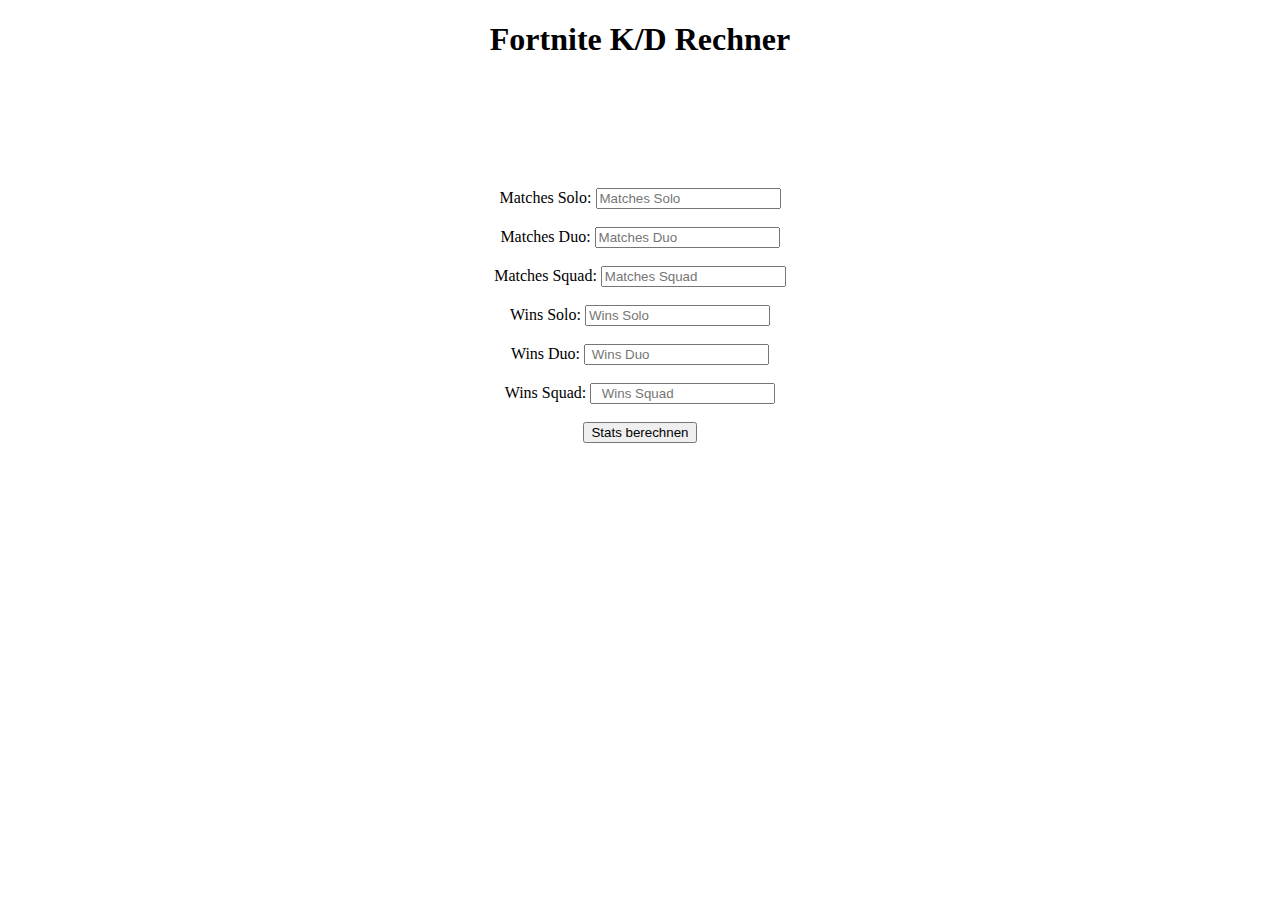
==== index.html @ 86a214c1 "Rename jonas.html to index.html" ====
<!DOCTYPE html>
<html style="height: 100%">

</html>

<head>
    <meta charset="utf-8">
    <title>Fortnite K/D Rechner </title>
    <link href="../jonas/jonas.css" rel="stylesheet" type="text/css" />
    
</head>
<center>
    <body class="bodyadmin" style="background-color: white; height: 100%">
        <section class="form-wrap">
            <h1>Fortnite K/D Rechner</h1>
            <form id="kdrechner" onsubmit="calculateKD(); return false">
                <br><br>  <br><br>
                <br><br>
    
                  Matches Solo: <input type="text" id="matchesSolo" placeholder="Matches Solo" > <br><br>
                   Matches Duo: <input type="text" id="matchesDuo" placeholder="Matches Duo" > <br><br>
                   Matches Squad: <input type="text" id="matchesSquad" placeholder="Matches Squad" > <br><br>
                   
                  Wins Solo: <input type="text" id="wSolo" placeholder="Wins Solo" > <br><br>
                  Wins Duo: <input type="text" id="wDuo" placeholder=" Wins Duo" > <br><br>
                  Wins Squad: <input type="text" id="wSquad" placeholder="  Wins Squad" > <br><br>
                  <input type="submit" value="Stats berechnen">
                        </form>
                      
                </div><br><br>
                <br><br>
               
                <p id="test"></p>
        
        </section>
</center>
<script src="https://code.jquery.com/jquery-3.1.1.min.js"></script>
<script src="../jonas/jonas.js"></script>
</body>
</html>
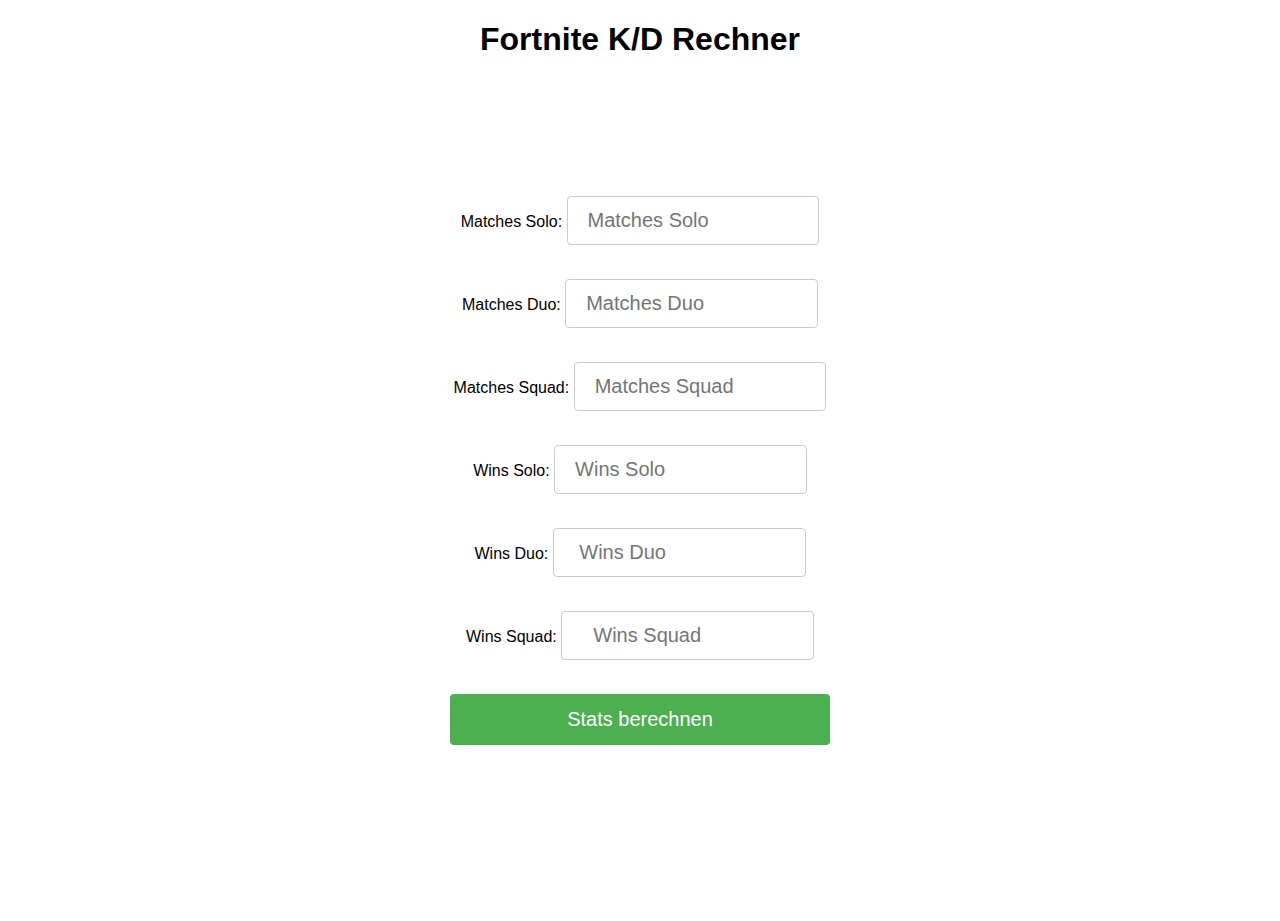
==== commit b0ff7673: "Update index.html" ====
--- a/index.html
+++ b/index.html
@@ -6,7 +6,7 @@
 <head>
     <meta charset="utf-8">
     <title>Fortnite K/D Rechner </title>
-    <link href="../jonas/jonas.css" rel="stylesheet" type="text/css" />
+    <link href="jonas.css" rel="stylesheet" type="text/css" />
     
 </head>
 <center>
@@ -35,6 +35,6 @@
         </section>
 </center>
 <script src="https://code.jquery.com/jquery-3.1.1.min.js"></script>
-<script src="../jonas/jonas.js"></script>
+<script src="jonas.js"></script>
 </body>
 </html>
--- a/jonas.css
+++ b/jonas.css
@@ -0,0 +1,89 @@
+
+.ueberschrift {
+    color: #333;
+}
+
+#artikel {
+    border-right-width: 1px;
+    padding-left: 15%;
+    padding-right: 10%;
+    font-style: source sans pro;
+    font-size: 20px;
+    text-align: justify;
+    color: #333;
+    margin-top: 10%;
+    justify-content: center;
+}
+
+
+
+
+
+
+.center {
+    display: block;
+    margin-left: auto;
+    margin-right: auto;
+}
+
+
+input[type=email] {
+    width: 20%;
+    padding: 12px 20px;
+    margin: 8px 0;
+    display: inline-block;
+    border: 1px solid #ccc;
+    border-radius: 4px;
+    box-sizing: border-box;
+    font-size: 20px;
+}
+
+input[type=password] {
+    width: 20%;
+    padding: 12px 20px;
+    margin: 8px 0;
+    display: inline-block;
+    border: 1px solid #ccc;
+    border-radius: 4px;
+    box-sizing: border-box;
+    font-size: 20px;
+}
+input[type=text]{
+    width: 20%;
+    padding: 12px 20px;
+    margin: 8px 0;
+    display: inline-block;
+    border: 1px solid #ccc;
+    border-radius: 4px;
+    box-sizing: border-box;
+    font-size: 20px;
+}
+input[type=submit] {
+    width: 30%;
+    background-color: #4CAF50;
+    color: white;
+    padding: 14px 20px;
+    margin: 8px 0;
+    border: none;
+    border-radius: 4px;
+    cursor: pointer;
+    font-size: 20px;
+}
+
+input[type=submit]:hover {
+    background-color: #45a049;
+}
+
+
+
+a {
+    text-decoration: none;
+}
+
+
+
+body {
+    font-family: 'Source Sans Pro', sans-serif;
+}
+
+
